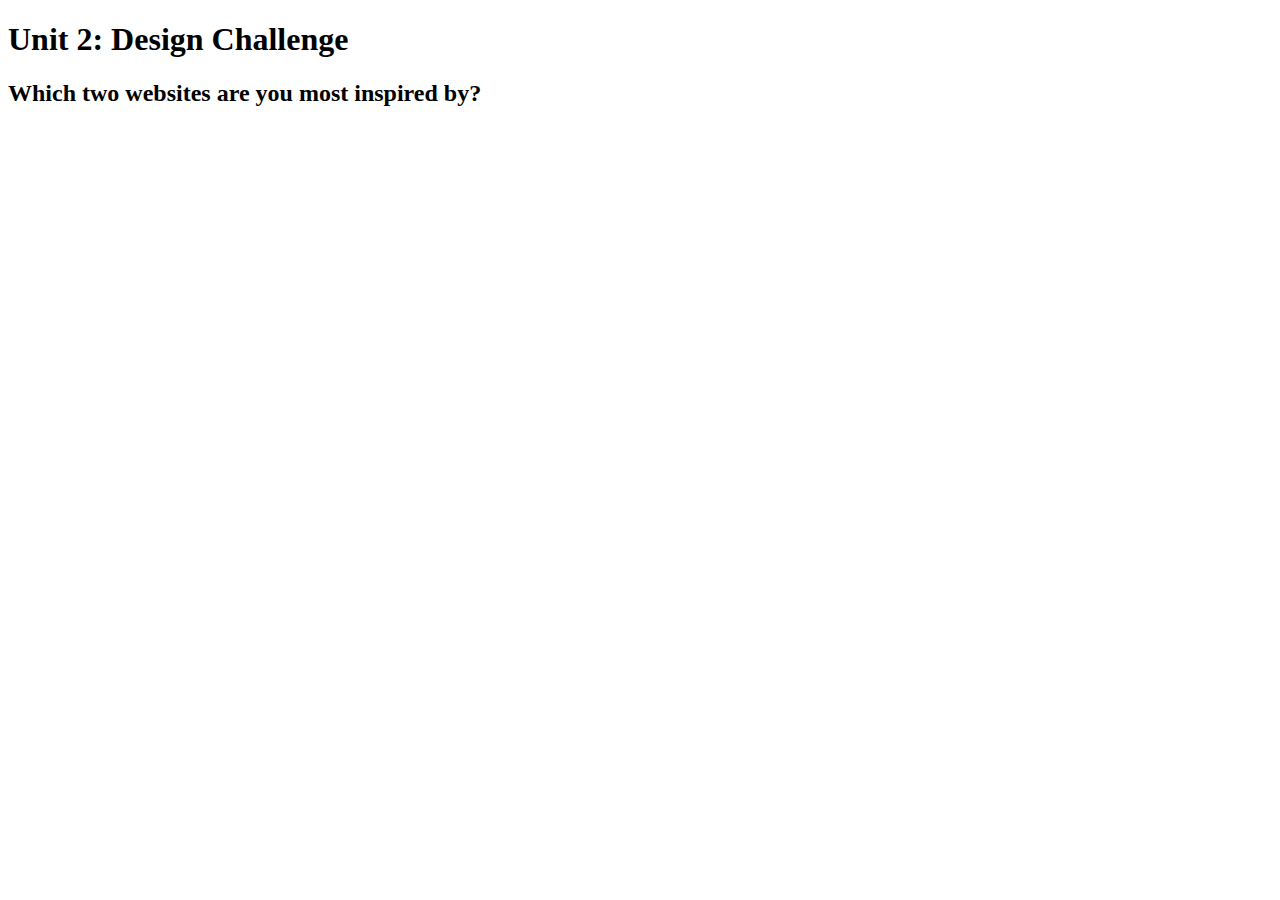
==== unit2/index.html @ 9fc55d2b "Added Unit 2 index.html file" ====
<!DOCTYPE html>
<html>
<head>
	<title>Unit 2: Design Challenge</title>
	</head>
	<body>
		<h1>Unit 2: Design Challenge<h1>
		<h2>Which two websites are you most inspired by?</h>
			<p></p>
		</body>
		</html>
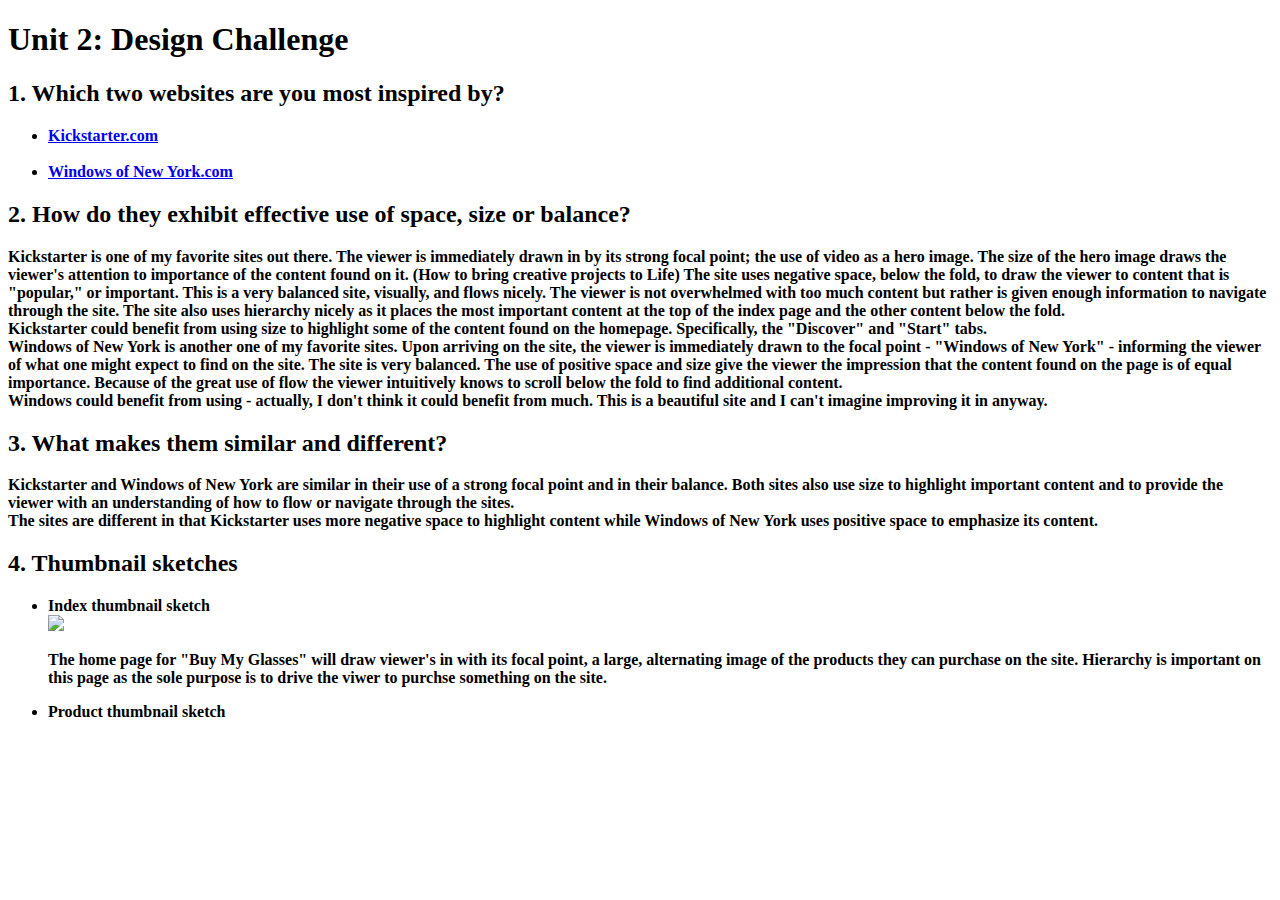
==== commit 5df4fce2: "after 1:1 w/ Sarah" ====
--- a/unit2/index.html
+++ b/unit2/index.html
@@ -5,7 +5,27 @@
 	</head>
 	<body>
 		<h1>Unit 2: Design Challenge<h1>
-		<h2>Which two websites are you most inspired by?</h>
-			<p></p>
+		<h2>1. Which two websites are you most inspired by?</h2>
+		<ul>
+			<li><strong><a href="https://www.kickstarter.com/">Kickstarter.com</a></li><br>
+			<li><strong><a href="http://www.windowsofnewyork.com/#top">Windows of New York.com</a></li>
+		</ul>
+			<h2>2. How do they exhibit effective use of space, size or balance?</h2>
+			<p>Kickstarter is one of my favorite sites out there.  The viewer is immediately drawn in by its strong focal point; the use of video as a hero image.  The size of the hero image draws the viewer's attention to importance of the content found on it. (How to bring creative projects to Life)
+The site uses negative space, below the fold, to draw the viewer to content that is "popular," or important.  This is a very balanced site, visually, and flows nicely.  The viewer is not overwhelmed with too much content but rather is given enough information to navigate through the site.  The site also uses hierarchy nicely as it places the most important content at the top of the index page and the other content below the fold.<br>
+
+Kickstarter could benefit from using size to highlight some of the content found on the homepage.  Specifically, the "Discover" and "Start" tabs.<br>
+Windows of New York is another one of my favorite sites.  Upon arriving on the site, the viewer is immediately drawn to the focal point - "Windows of New York" - informing the viewer of what one might expect to find on the site. The site is very balanced.  The use of positive space and size give the viewer the impression that the content found on the page is of equal importance.  Because of the great use of flow the viewer intuitively knows to scroll below the fold to find additional content.<br>
+Windows could benefit from using - actually, I don't think it could benefit from much.  This is a beautiful site and I can't imagine improving it in anyway.</p>
+<h2>3. What makes them similar and different?</h2>
+<p>Kickstarter and Windows of New York are similar in their use of a strong focal point and in their balance.  Both sites also use size to highlight important content and to provide the viewer with an understanding of how to flow or navigate through the sites.<br>
+
+The sites are different in that Kickstarter uses more negative space to highlight content while Windows of New York uses positive space to emphasize its content.</p>
+<h2>4. Thumbnail sketches</h2>
+<ul>
+	<li><strong>Index thumbnail sketch</li>
+<img src="images/homepage.jpg">
+<p>The home page for "Buy My Glasses" will draw viewer's in with its focal point, a large, alternating image of the products they can purchase on the site.  Hierarchy is important on this page as the sole purpose is to drive the viwer to purchse something on the site.</p>
+<li><strong>Product thumbnail sketch</li>
 		</body>
 		</html>
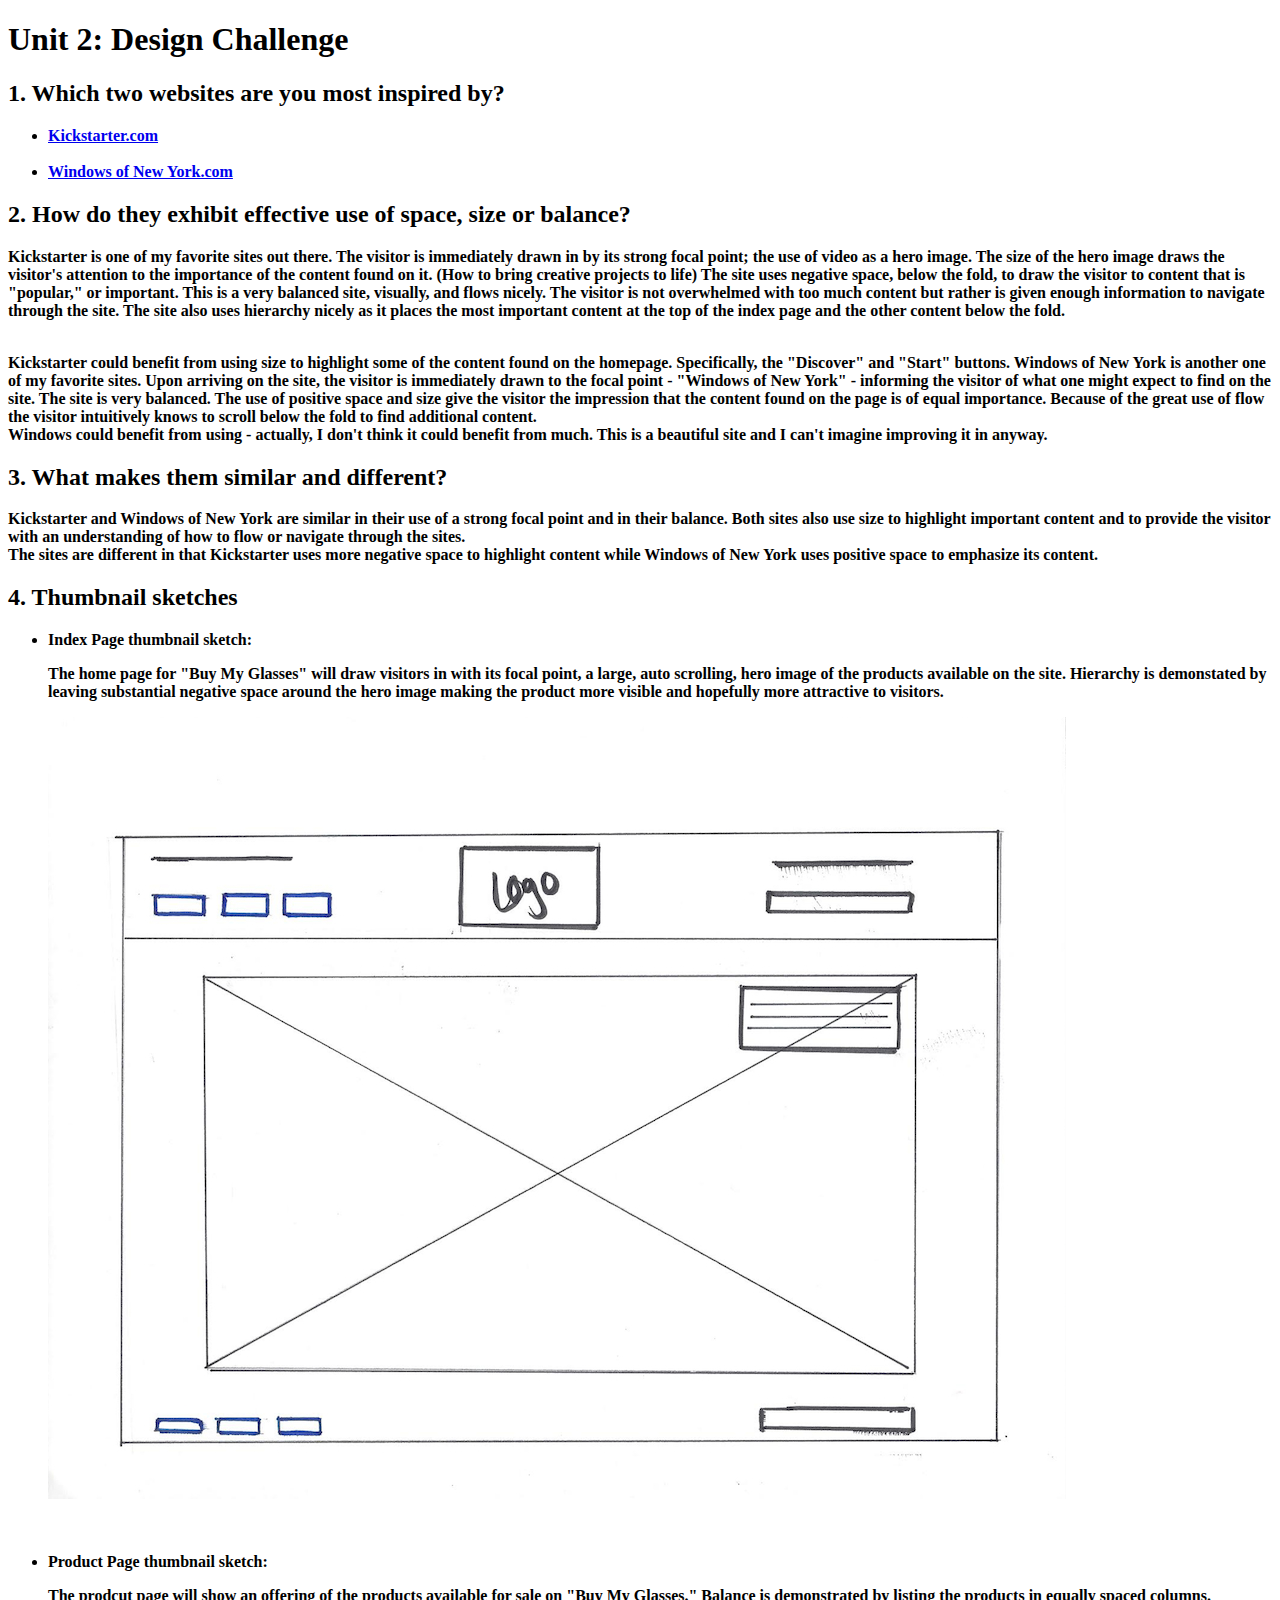
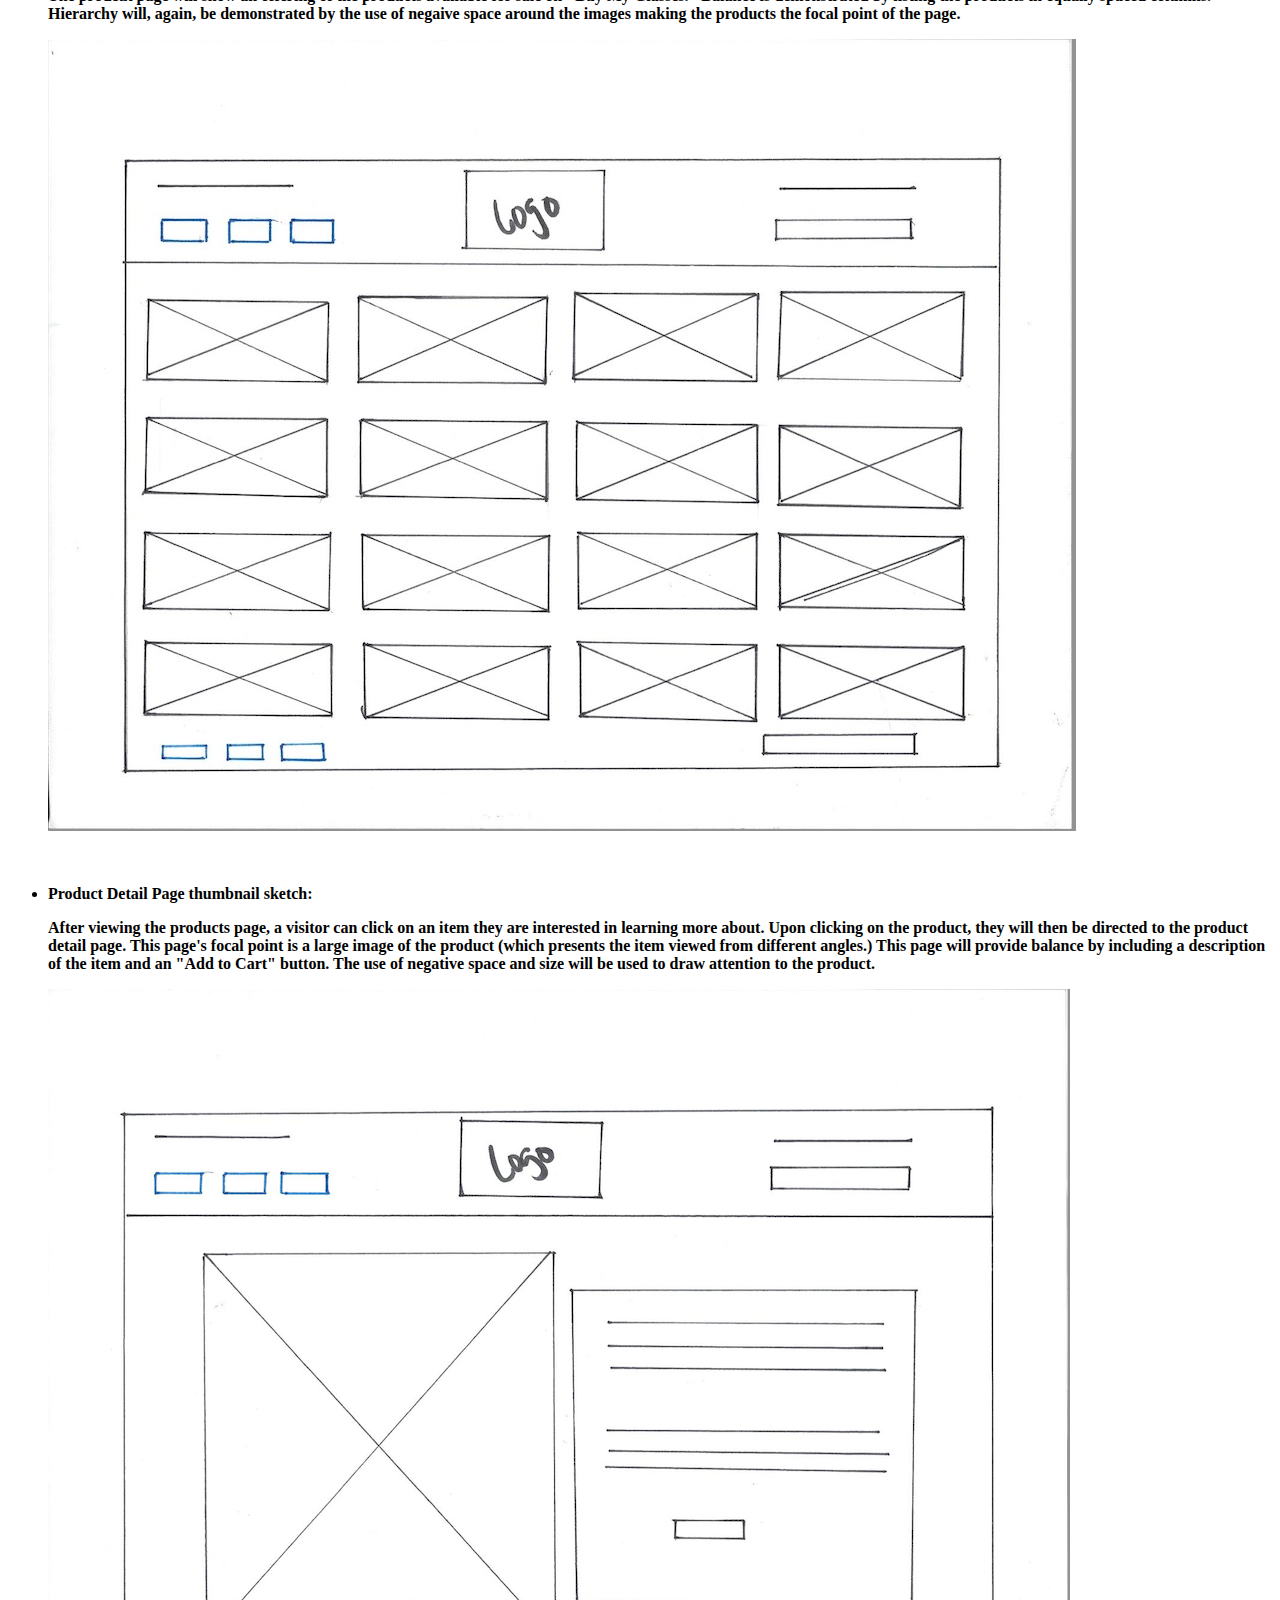
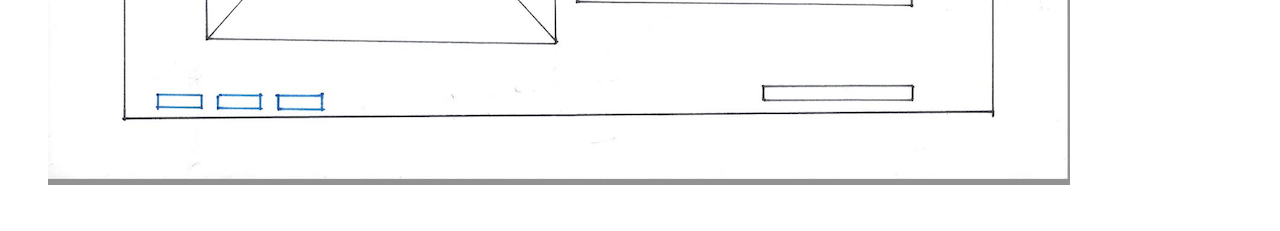
==== commit 04397fad: "Unit 2 images- final" ====
--- a/unit2/index.html
+++ b/unit2/index.html
@@ -11,21 +11,30 @@
 			<li><strong><a href="http://www.windowsofnewyork.com/#top">Windows of New York.com</a></li>
 		</ul>
 			<h2>2. How do they exhibit effective use of space, size or balance?</h2>
-			<p>Kickstarter is one of my favorite sites out there.  The viewer is immediately drawn in by its strong focal point; the use of video as a hero image.  The size of the hero image draws the viewer's attention to importance of the content found on it. (How to bring creative projects to Life)
-The site uses negative space, below the fold, to draw the viewer to content that is "popular," or important.  This is a very balanced site, visually, and flows nicely.  The viewer is not overwhelmed with too much content but rather is given enough information to navigate through the site.  The site also uses hierarchy nicely as it places the most important content at the top of the index page and the other content below the fold.<br>
+			<p>Kickstarter is one of my favorite sites out there.  The visitor is immediately drawn in by its strong focal point; the use of video as a hero image.  The size of the hero image draws the visitor's attention to the importance of the content found on it. (How to bring creative projects to life)
+The site uses negative space, below the fold, to draw the visitor to content that is "popular," or important.  This is a very balanced site, visually, and flows nicely.  The visitor is not overwhelmed with too much content but rather is given enough information to navigate through the site.  The site also uses hierarchy nicely as it places the most important content at the top of the index page and the other content below the fold.</p><br>
 
-Kickstarter could benefit from using size to highlight some of the content found on the homepage.  Specifically, the "Discover" and "Start" tabs.<br>
-Windows of New York is another one of my favorite sites.  Upon arriving on the site, the viewer is immediately drawn to the focal point - "Windows of New York" - informing the viewer of what one might expect to find on the site. The site is very balanced.  The use of positive space and size give the viewer the impression that the content found on the page is of equal importance.  Because of the great use of flow the viewer intuitively knows to scroll below the fold to find additional content.<br>
+Kickstarter could benefit from using size to highlight some of the content found on the homepage.  Specifically, the "Discover" and "Start" buttons.
+Windows of New York is another one of my favorite sites.  Upon arriving on the site, the visitor is immediately drawn to the focal point - "Windows of New York" - informing the visitor of what one might expect to find on the site. The site is very balanced.  The use of positive space and size give the visitor the impression that the content found on the page is of equal importance.  Because of the great use of flow the visitor intuitively knows to scroll below the fold to find additional content.<br>
 Windows could benefit from using - actually, I don't think it could benefit from much.  This is a beautiful site and I can't imagine improving it in anyway.</p>
 <h2>3. What makes them similar and different?</h2>
-<p>Kickstarter and Windows of New York are similar in their use of a strong focal point and in their balance.  Both sites also use size to highlight important content and to provide the viewer with an understanding of how to flow or navigate through the sites.<br>
+<p>Kickstarter and Windows of New York are similar in their use of a strong focal point and in their balance.  Both sites also use size to highlight important content and to provide the visitor with an understanding of how to flow or navigate through the sites.<br>
 
 The sites are different in that Kickstarter uses more negative space to highlight content while Windows of New York uses positive space to emphasize its content.</p>
 <h2>4. Thumbnail sketches</h2>
 <ul>
-	<li><strong>Index thumbnail sketch</li>
-<img src="images/homepage.jpg">
-<p>The home page for "Buy My Glasses" will draw viewer's in with its focal point, a large, alternating image of the products they can purchase on the site.  Hierarchy is important on this page as the sole purpose is to drive the viwer to purchse something on the site.</p>
-<li><strong>Product thumbnail sketch</li>
+	<li><strong>Index Page thumbnail sketch: </li>
+	<p>The home page for "Buy My Glasses" will draw visitors in with its focal point, a large, auto scrolling, hero image of the products available on the site.  Hierarchy is demonstated by leaving substantial negative space around the hero image making the product more visible and hopefully more attractive to visitors.</p>
+<img src="images/indexpage.jpg"></ul><br>
+<ul>
+<li><strong>Product Page thumbnail sketch: </li>
+<p> The prodcut page will show an offering of the products available for sale on "Buy My Glasses."  Balance is demonstrated by listing the products in equally spaced columns. Hierarchy will, again, be demonstrated by the use of negaive space around the images making the products the focal point of the page.</p>
+<img src="images/productpage.jpg"></ul><br>
+<ul>
+	<li><strong>Product Detail Page thumbnail sketch: </li>
+	<p>After viewing the products page, a visitor can click on an item they are interested in learning more about.  Upon clicking on the product, they will then be directed to the product detail page.  This page's focal point is a large image of the product (which presents the item viewed from different angles.) This page will provide balance by including a description of the item and an "Add to Cart" button.  The use of negative space and size will be used to draw attention to the product.</p>
+	<img src="images/productdetail.jpg"></ul><br>
+
+	
 		</body>
 		</html>
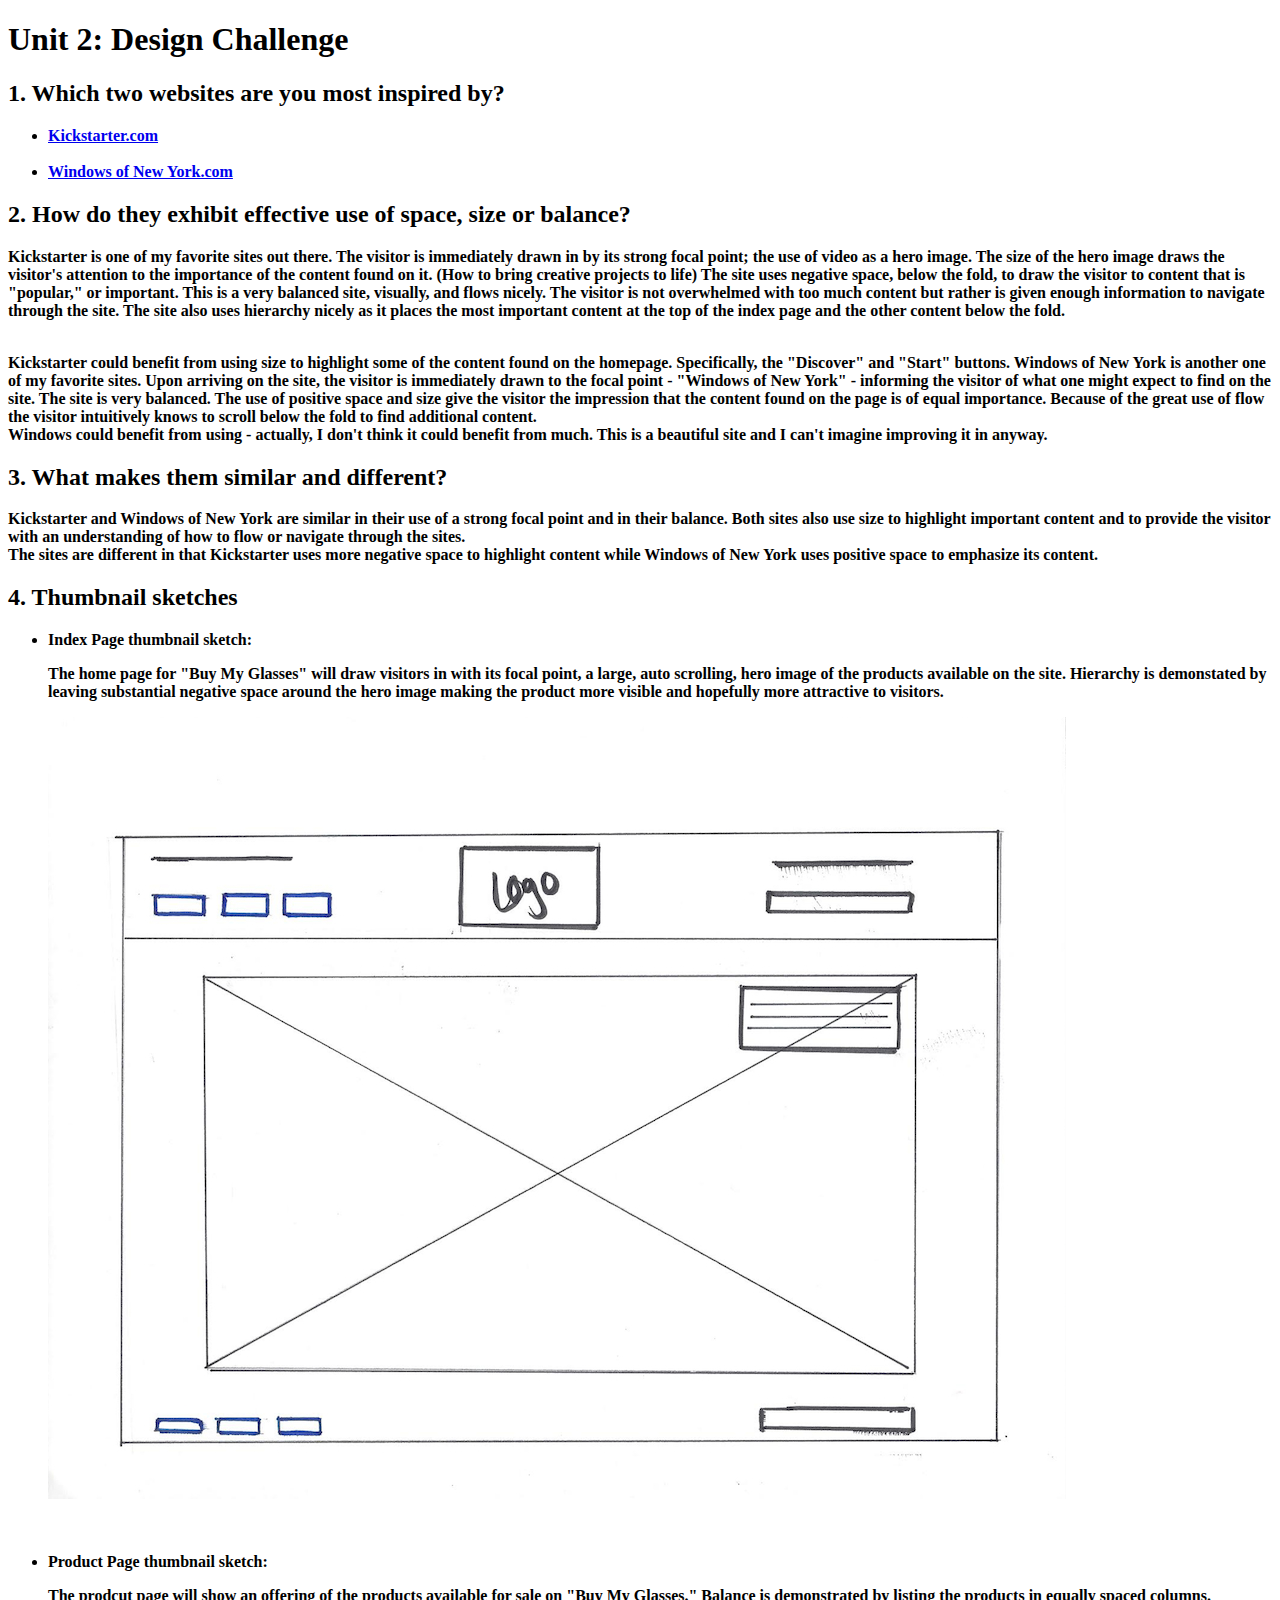
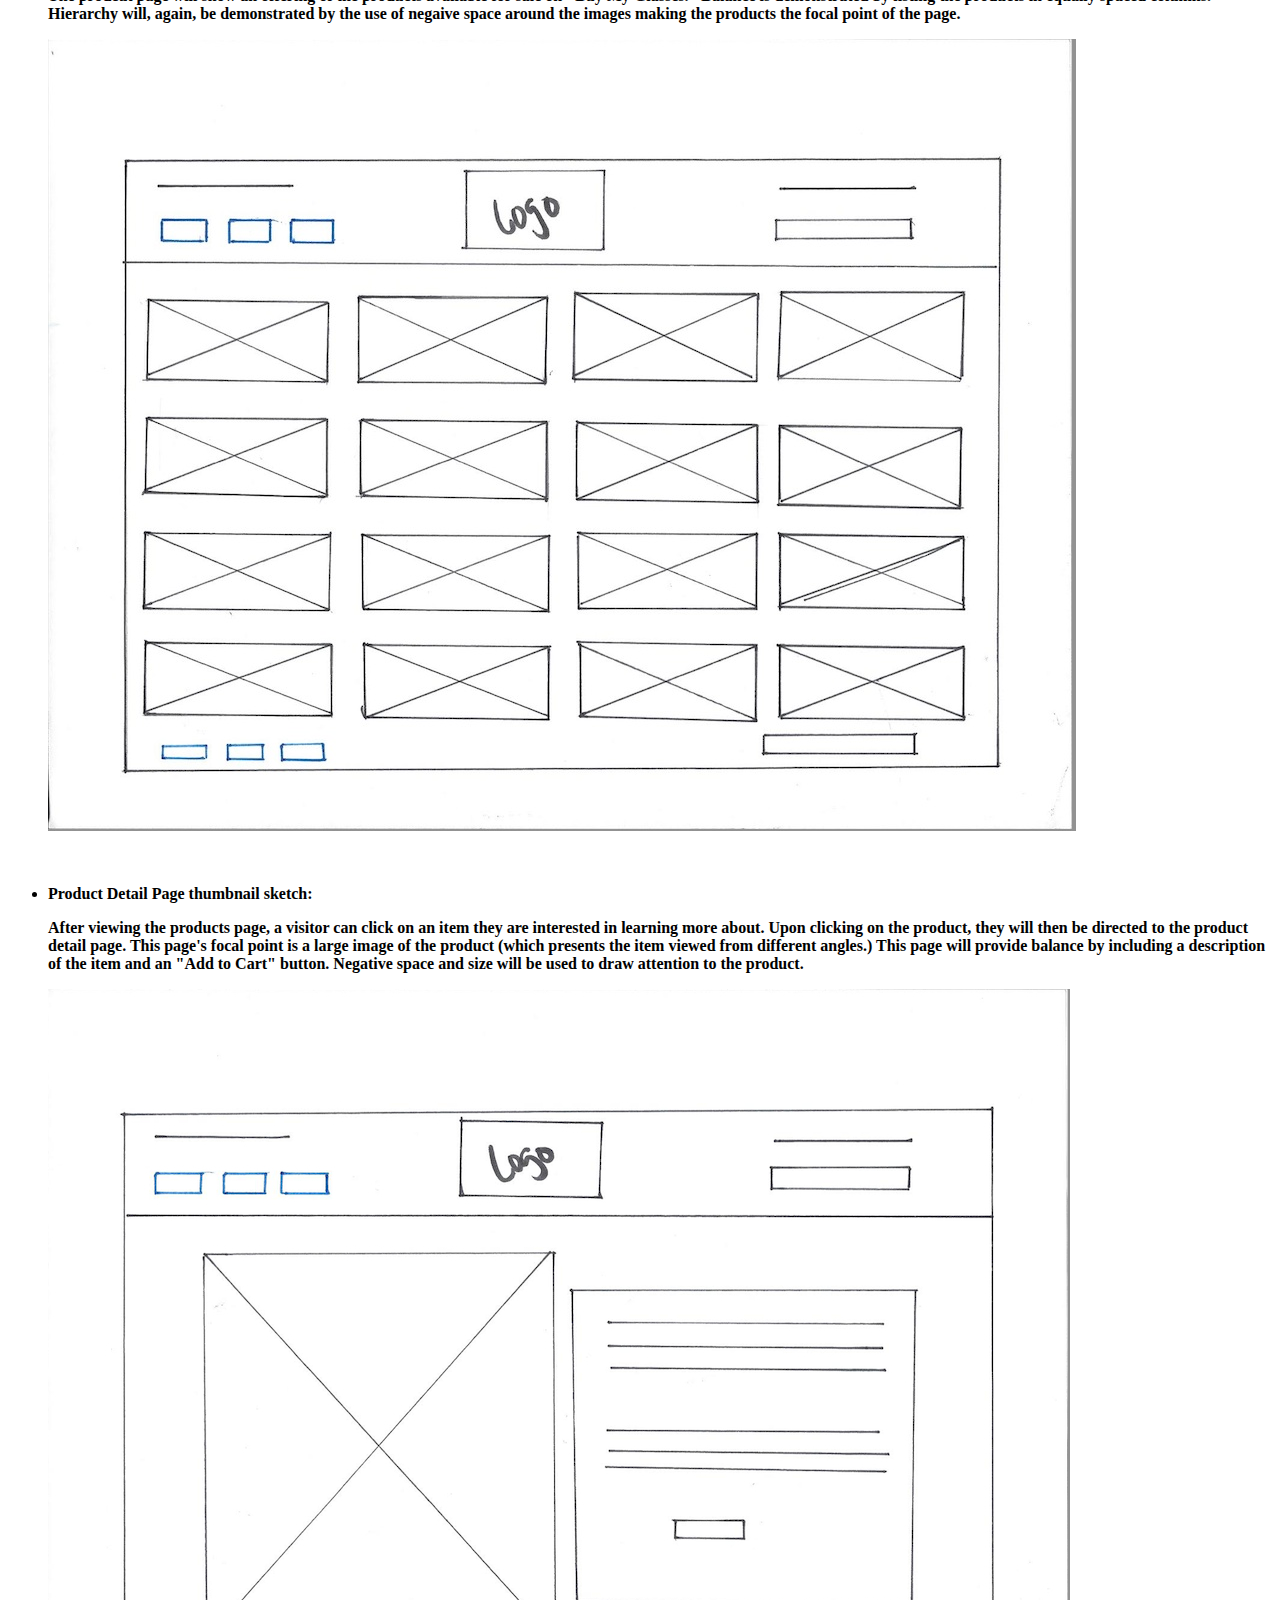
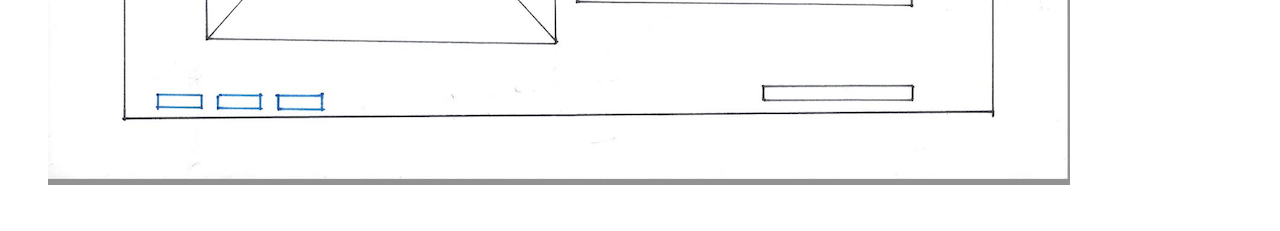
==== commit 64ee3c78: "Small edit" ====
--- a/unit2/index.html
+++ b/unit2/index.html
@@ -32,7 +32,7 @@
 <img src="images/productpage.jpg"></ul><br>
 <ul>
 	<li><strong>Product Detail Page thumbnail sketch: </li>
-	<p>After viewing the products page, a visitor can click on an item they are interested in learning more about.  Upon clicking on the product, they will then be directed to the product detail page.  This page's focal point is a large image of the product (which presents the item viewed from different angles.) This page will provide balance by including a description of the item and an "Add to Cart" button.  The use of negative space and size will be used to draw attention to the product.</p>
+	<p>After viewing the products page, a visitor can click on an item they are interested in learning more about.  Upon clicking on the product, they will then be directed to the product detail page.  This page's focal point is a large image of the product (which presents the item viewed from different angles.) This page will provide balance by including a description of the item and an "Add to Cart" button.  Negative space and size will be used to draw attention to the product.</p>
 	<img src="images/productdetail.jpg"></ul><br>
 
 	
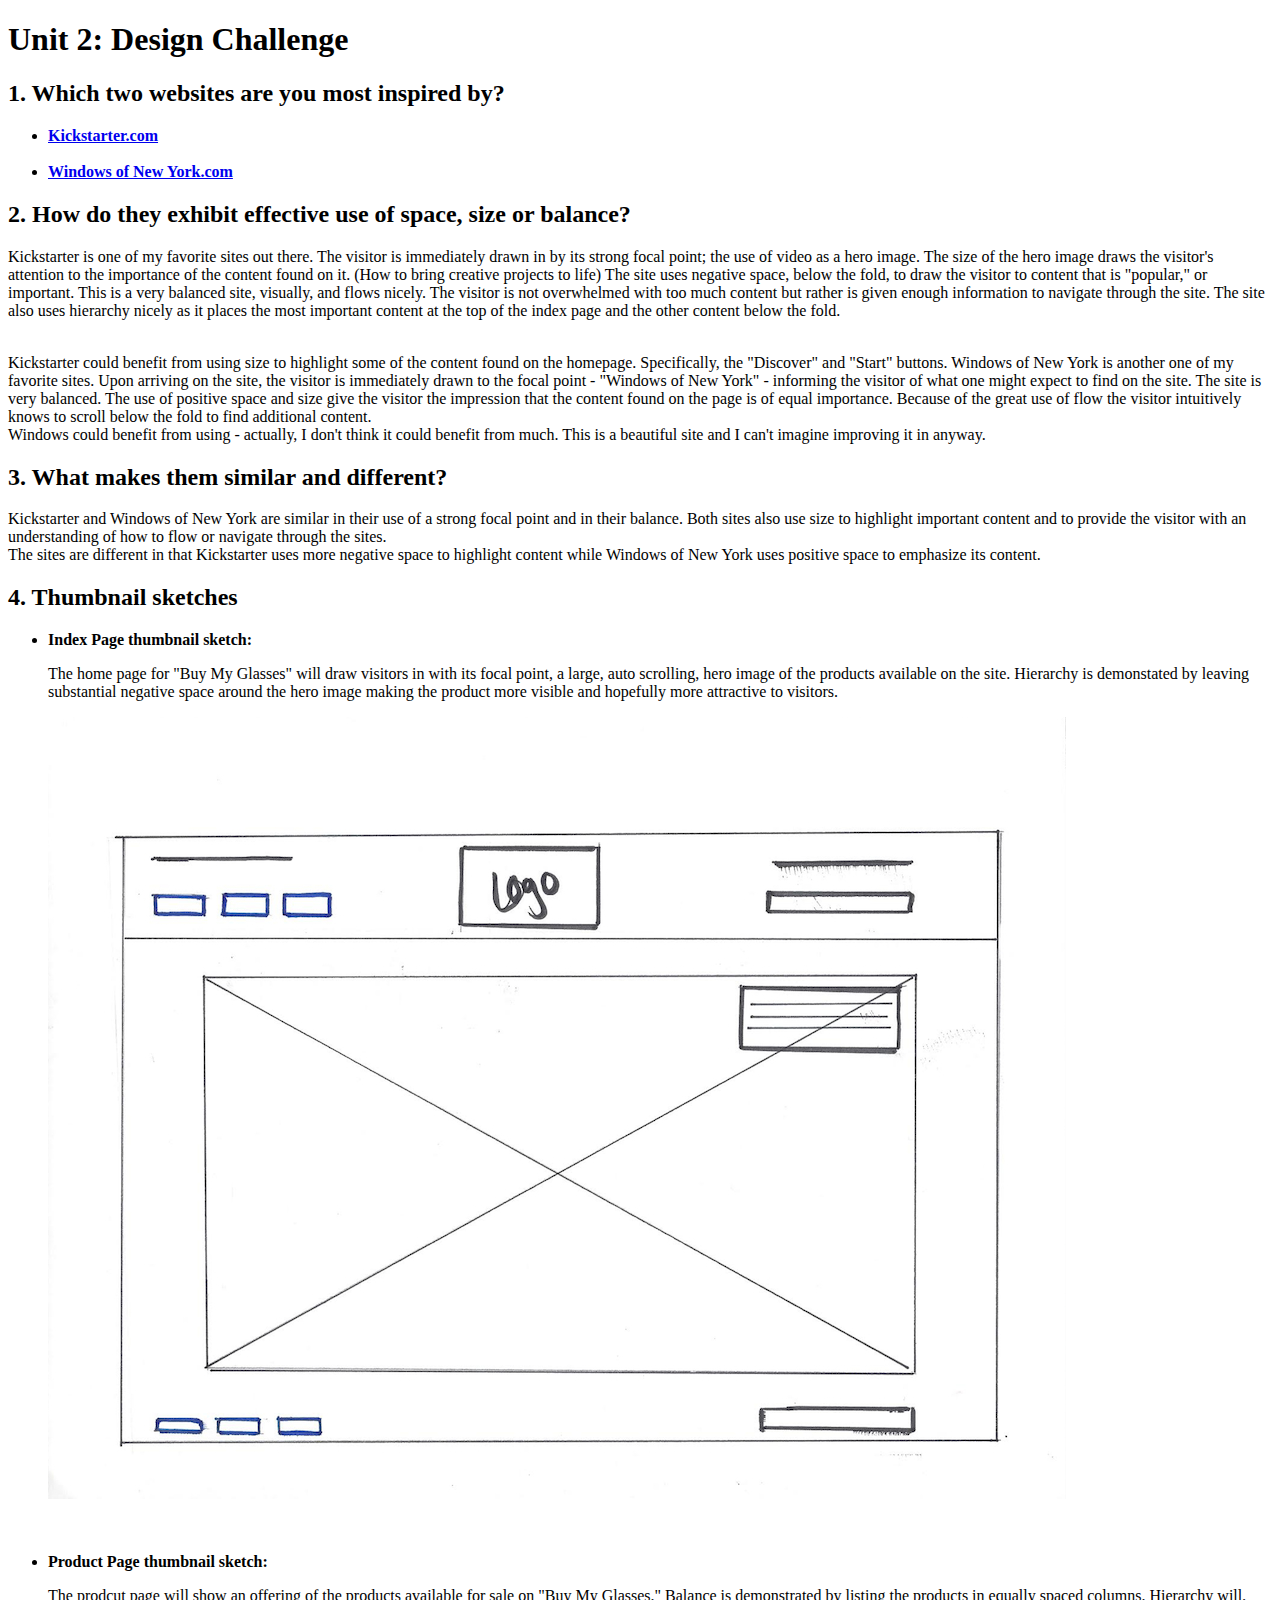
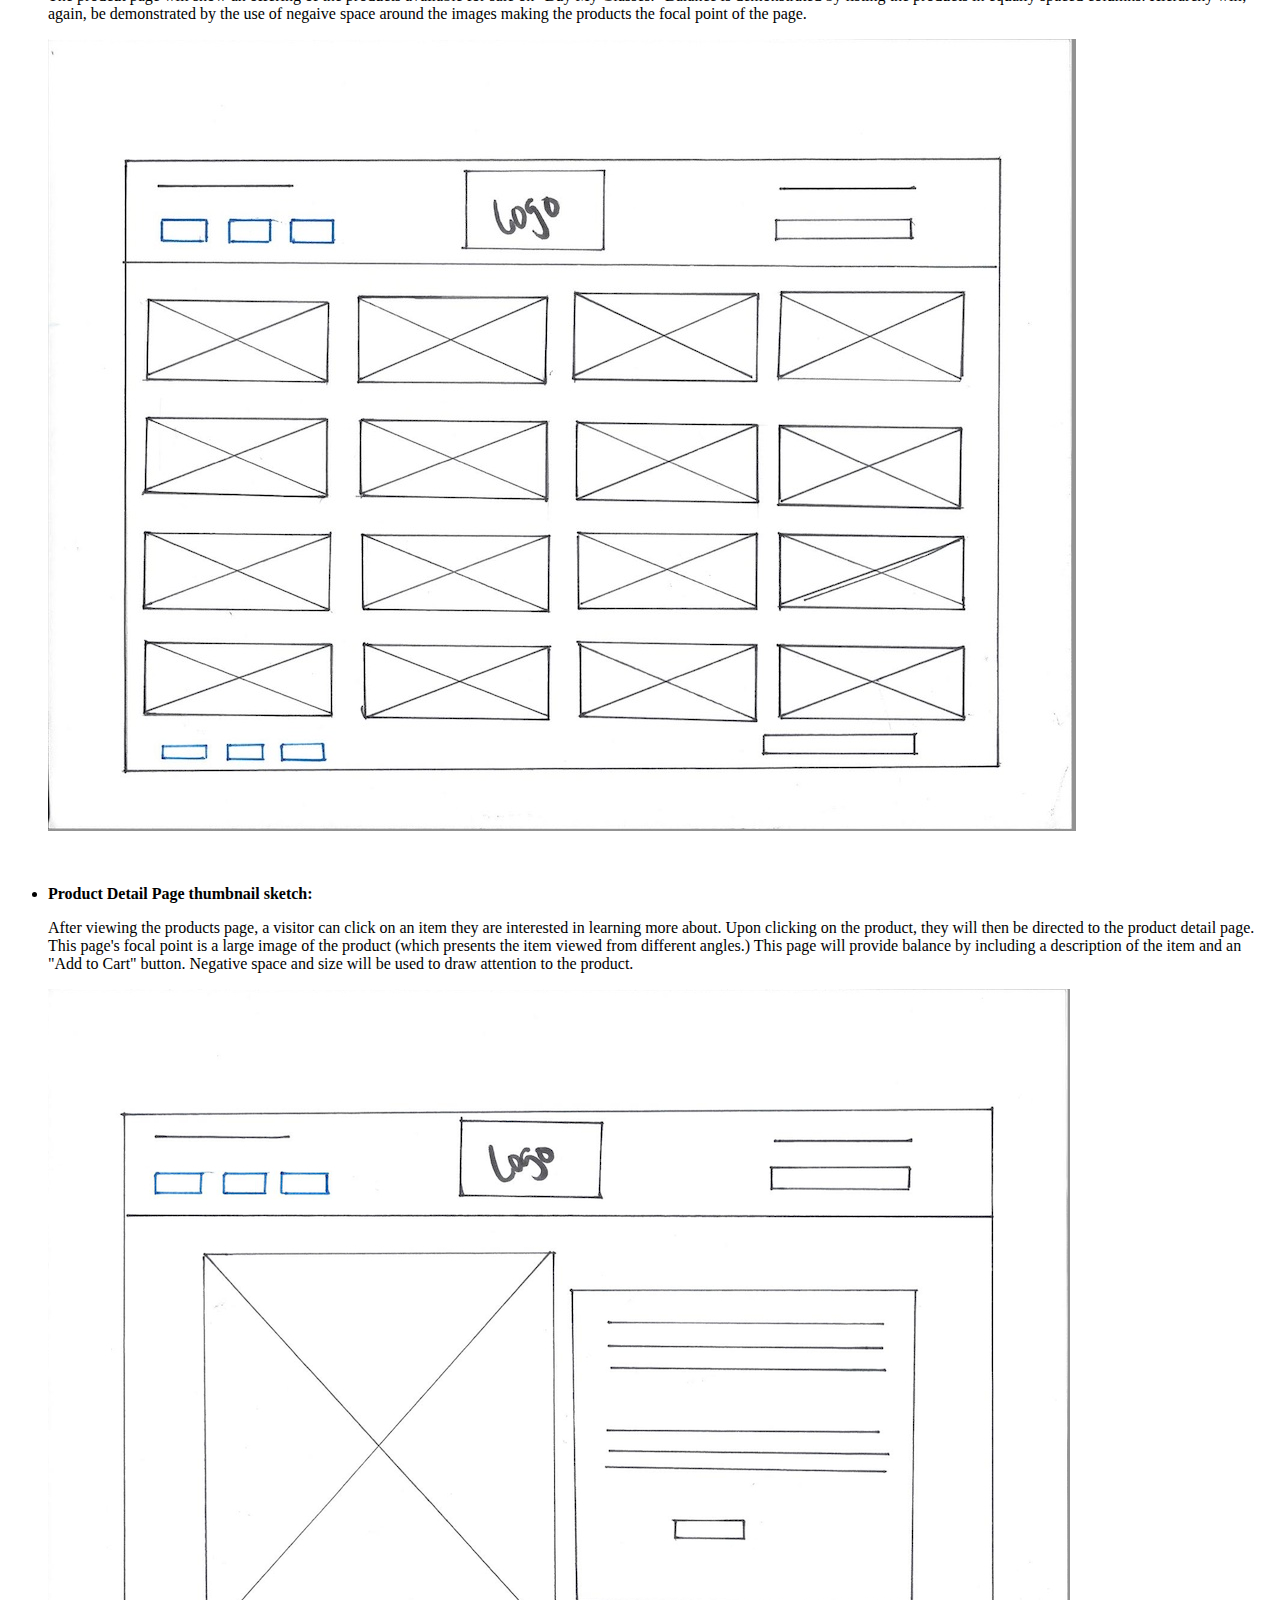
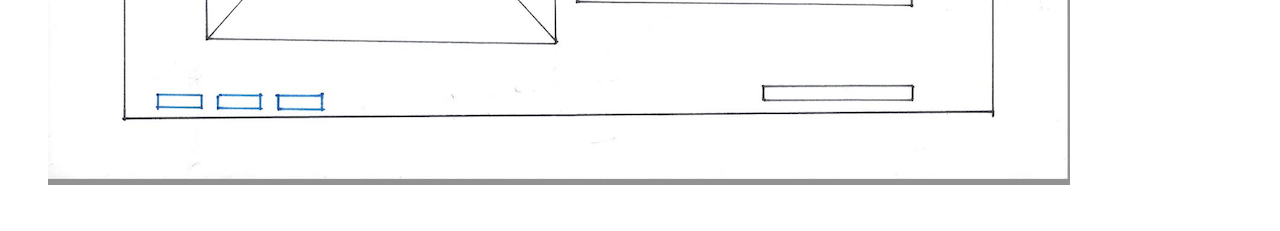
==== commit c83c9073: "Edit: closed </strong> tag" ====
--- a/unit2/index.html
+++ b/unit2/index.html
@@ -7,8 +7,8 @@
 		<h1>Unit 2: Design Challenge<h1>
 		<h2>1. Which two websites are you most inspired by?</h2>
 		<ul>
-			<li><strong><a href="https://www.kickstarter.com/">Kickstarter.com</a></li><br>
-			<li><strong><a href="http://www.windowsofnewyork.com/#top">Windows of New York.com</a></li>
+			<li><strong><a href="https://www.kickstarter.com/">Kickstarter.com</a></li></strong><br>
+			<li><strong><a href="http://www.windowsofnewyork.com/#top">Windows of New York.com</a></li></strong>
 		</ul>
 			<h2>2. How do they exhibit effective use of space, size or balance?</h2>
 			<p>Kickstarter is one of my favorite sites out there.  The visitor is immediately drawn in by its strong focal point; the use of video as a hero image.  The size of the hero image draws the visitor's attention to the importance of the content found on it. (How to bring creative projects to life)
@@ -23,15 +23,15 @@
 The sites are different in that Kickstarter uses more negative space to highlight content while Windows of New York uses positive space to emphasize its content.</p>
 <h2>4. Thumbnail sketches</h2>
 <ul>
-	<li><strong>Index Page thumbnail sketch: </li>
+	<li><strong>Index Page thumbnail sketch: </li></strong>
 	<p>The home page for "Buy My Glasses" will draw visitors in with its focal point, a large, auto scrolling, hero image of the products available on the site.  Hierarchy is demonstated by leaving substantial negative space around the hero image making the product more visible and hopefully more attractive to visitors.</p>
 <img src="images/indexpage.jpg"></ul><br>
 <ul>
-<li><strong>Product Page thumbnail sketch: </li>
+<li><strong>Product Page thumbnail sketch: </li></strong>
 <p> The prodcut page will show an offering of the products available for sale on "Buy My Glasses."  Balance is demonstrated by listing the products in equally spaced columns. Hierarchy will, again, be demonstrated by the use of negaive space around the images making the products the focal point of the page.</p>
 <img src="images/productpage.jpg"></ul><br>
 <ul>
-	<li><strong>Product Detail Page thumbnail sketch: </li>
+	<li><strong>Product Detail Page thumbnail sketch: </li></strong>
 	<p>After viewing the products page, a visitor can click on an item they are interested in learning more about.  Upon clicking on the product, they will then be directed to the product detail page.  This page's focal point is a large image of the product (which presents the item viewed from different angles.) This page will provide balance by including a description of the item and an "Add to Cart" button.  Negative space and size will be used to draw attention to the product.</p>
 	<img src="images/productdetail.jpg"></ul><br>
 
